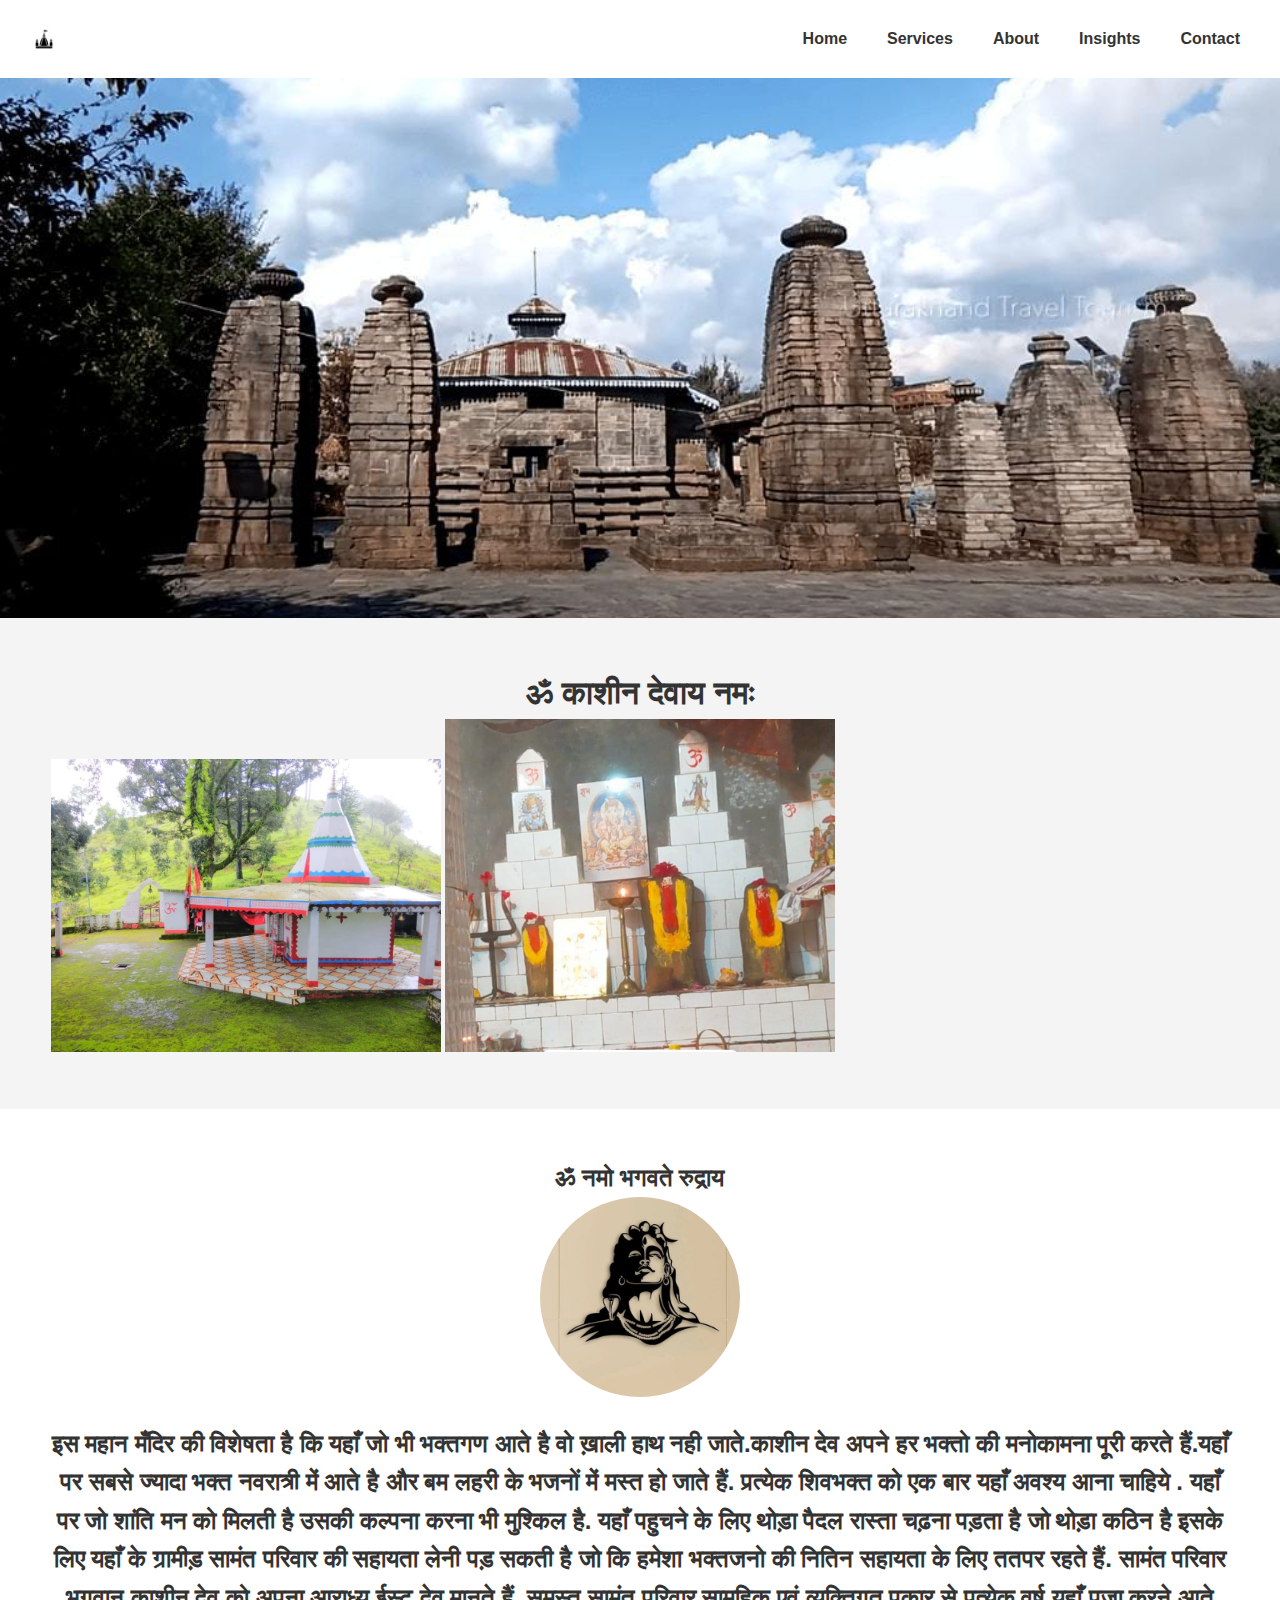
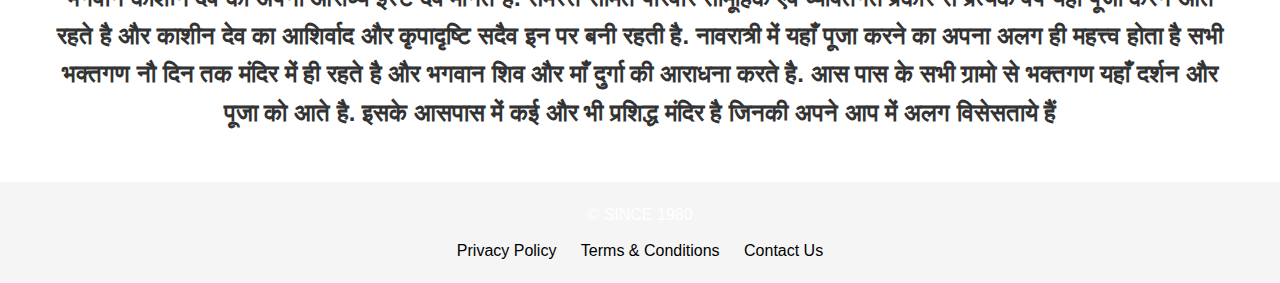
==== index.html @ a57969c3 "First REPO" ====
<!DOCTYPE html>
<html lang="en">
<head>
    <meta charset="UTF-8">
    <meta name="viewport" content="width=device-width, initial-scale=1.0">
    <title>Kasheenadhura</title>
    <link rel="stylesheet" href="temple.css">
</head>
<body>
    <!-- Header Section -->
    <header>
        <div class="header-container">
            <div class="logo"> <img src="t2.jpeg" alt="templeicon">
            </div>
        <nav class="nav-menu">
             <ul>
                <li><a href="#">Home</a></li>
                <li  class="dropdown"><a href="#" class="dropbtn">Services</a>
                    <ul class="dropdown-content"> 
                        
                <li ><a href="About.Html" target="_blank">देवभूमि उत्तराखंड</a></li>
                <li><a href="Insight.html" target="_blank">भारत के प्रसिद्ध शिव मंदिर</a></li>
                <li><a href="data.html" target="_blank">धर्मगीत</a></li>
                <li><a href="Predictions.html" target="_blank">उत्तराखंड महोत्सव (ऐतिहासिक महोत्सव)</a></li>
                <li><a href="contact.html"target="_blank">दर्शन</a></li>
                    </ul></li>

                <li ><a href="About.Html" target="_blank">About</a></li>
                <li><a href="Insight.html" target="_blank">Insights</a></li>
                <li><a href="contact.html"target="_blank">Contact</a></li>
            </ul>
        </nav>
        </div>
    </header>

    <!-- logo2 Section -->
    <section class="logo2">
        <div class="logo2-content">
            <a href="k1.jpeg"></a>
        </div>
    </section>

    <!-- AIM Section -->
    <section class="aim">
        <h1>ॐ काशीन देवाय नमः</h1>
        <div class="img-container">
            <img  width="33%" src="k1.jpeg" alt="temple">
            <img width="33%" src="k2.jpeg" alt="temple">
            <iframe width="33%" src="https://www.youtube.com/embed/dBCjyaytzow?si=4y-FJl9Itppcrmgl" title="YouTube video player" frameborder="0" allow="accelerometer; autoplay; clipboard-write; encrypted-media; gyroscope; picture-in-picture; web-share" referrerpolicy="strict-origin-when-cross-origin" allowfullscreen></iframe>
            


        </div>
    </section>

    <!-- Om Section -->
    <section class="O3">
        <h2>ॐ नमो भगवते रुद्राय</h2>
        <img src="k3.jpeg" alt="shivji-image">
        <p> <h2>इस महान मँदिर की विशेषता है कि यहाँ जो भी भक्तगण आते है वो ख़ाली हाथ नही जाते.काशीन देव अपने हर भक्तो की मनोकामना पूरी करते हैं.यहाँ पर सबसे ज्यादा भक्त  नवरात्री में आते है और बम लहरी के भजनों में मस्त हो जाते हैं. प्रत्येक शिवभक्त को एक बार यहाँ अवश्य आना चाहिये . यहाँ पर जो शांति मन को मिलती है उसकी कल्पना करना भी मुश्किल है. यहाँ पहुचने के लिए थोड़ा पैदल रास्ता चढ़ना पड़ता है जो थोड़ा कठिन है इसके लिए यहाँ के ग्रामीड़ सामंत परिवार की सहायता लेनी पड़ सकती है जो कि हमेशा भक्तजनो की नितिन सहायता के लिए ततपर रहते हैं.
            सामंत परिवार भगवान काशीन देव को अपना आराध्य ईस्ट देव मानते हैं. समस्त सामंत परिवार सामूहिक एवं व्यक्तिगत प्रकार से प्रत्येक वर्ष यहाँ पूजा करने आते रहते है और काशीन देव का आशिर्वाद और कृपादृष्टि सदैव इन पर बनी रहती है. नावरात्री में यहाँ पूजा करने का अपना अलग ही महत्त्व होता है सभी भक्तगण नौ दिन तक मंदिर में ही रहते है और भगवान शिव और माँ दुर्गा की आराधना करते है. आस पास के सभी ग्रामो से भक्तगण यहाँ दर्शन और पूजा को आते है. इसके आसपास में कई और भी प्रशिद्ध मंदिर है जिनकी अपने आप में  अलग विसेसताये हैं</h2></p>
    </section>

    <!-- Footer Section -->
    <footer>
        <p>&copy;  SINCE 1980 </p>
        <ul>
            <li><a href="data.html">Privacy Policy</a></li>
            <li><a href="About.Html">Terms & Conditions</a></li>
            <li><a href="contact.html">Contact Us</a></li>
        </ul>
        
    </footer>
</body>
</html>
---- temple.css ----
*{
    margin: 0;
    padding: 0;
    box-sizing: border-box;
}

body {
    font-family: Arial, sans-serif;
    line-height: 1.6;
    background-color: #f4f4f4;
    color: #333;
}

header {
    box-shadow: 0 2px 4px rgba(0, 0, 0, 0.1);
    background-color: white;
    
}

.header-container {
    display: flex;
    justify-content: space-between;
    align-items: center;
    padding: 10px 20px;
}
.logo img{
    height: 50px;
}


.nav-menu ul {
    list-style: none;
    display: flex;
    gap: 20px;
}

.nav-menu a {
    text-decoration: none;
    color: #333;
    font-weight: bold;
    font-size: 16px;
}

/* Drop-down  */
.nav-menu .dropdown {
    position: relative;
}

.nav-menu .dropdown-content {
    display: none;
    position: absolute;
    background-color: #f9f9f9;
    min-width: 160px;
    box-shadow: 0 8px 16px rgba(0, 0, 0, 0.2);
    z-index: 1;
}

.nav-menu .dropdown-content li {
    padding: 12px 16px;
}

.nav-menu .dropdown-content li a {
    text-decoration: none;
    display: block;
    color: #333;
    font-size: 14px;
}

.nav-menu .dropdown-content li a:hover {
    background-color: #FF9933;
    color: white;
}

.nav-menu .dropdown:hover .dropdown-content {
    display: block;
}

.nav-menu .dropdown:hover .dropbtn {
    color: #FFFFFF;
}
nav ul {
    list-style: none;
    display: flex;
}

nav ul li {
    margin-right: 20px;
}

nav ul li a {
    color: white;
    text-decoration: none;
}

nav ul li a:hover {
    text-decoration: underline;
}

.logo2 {
    background-image: url('k4.jpeg');
    background-size: cover;
    background-position: center;
    height: 60vh;
    display: flex;
    justify-content: center;
    align-items: center;
    color: black;
    text-align: center;
}

.logo2-content h2 {
    font-size: 3rem;
}

.logo2-content p {
    font-size: 1.5rem;
    margin-bottom: 20px;
}
.aim {
    padding: 50px;
    text-align: center;
}

.video-container {
    display: flex;
    justify-content: center;
    margin-top: 20px;
}

.O3 {
    padding: 50px;
    background-color: #fff;
    text-align: center;
}

.O3 img {
    width: 200px;
    height: auto;
    border-radius: 50%;
    margin-bottom: 20px;
}

footer {
    background-color: whitesmoke;
    color: white;
    text-align: center;
    padding: 20px;
}

footer ul {
    list-style: none;
    padding-top: 10px;
}

footer ul li {
    display: inline;
    margin: 0 10px;
}

footer ul li a {
    color: black;
    text-decoration: none;
}

footer ul li a:hover {
    text-decoration: underline ;
   color: #333333;
}
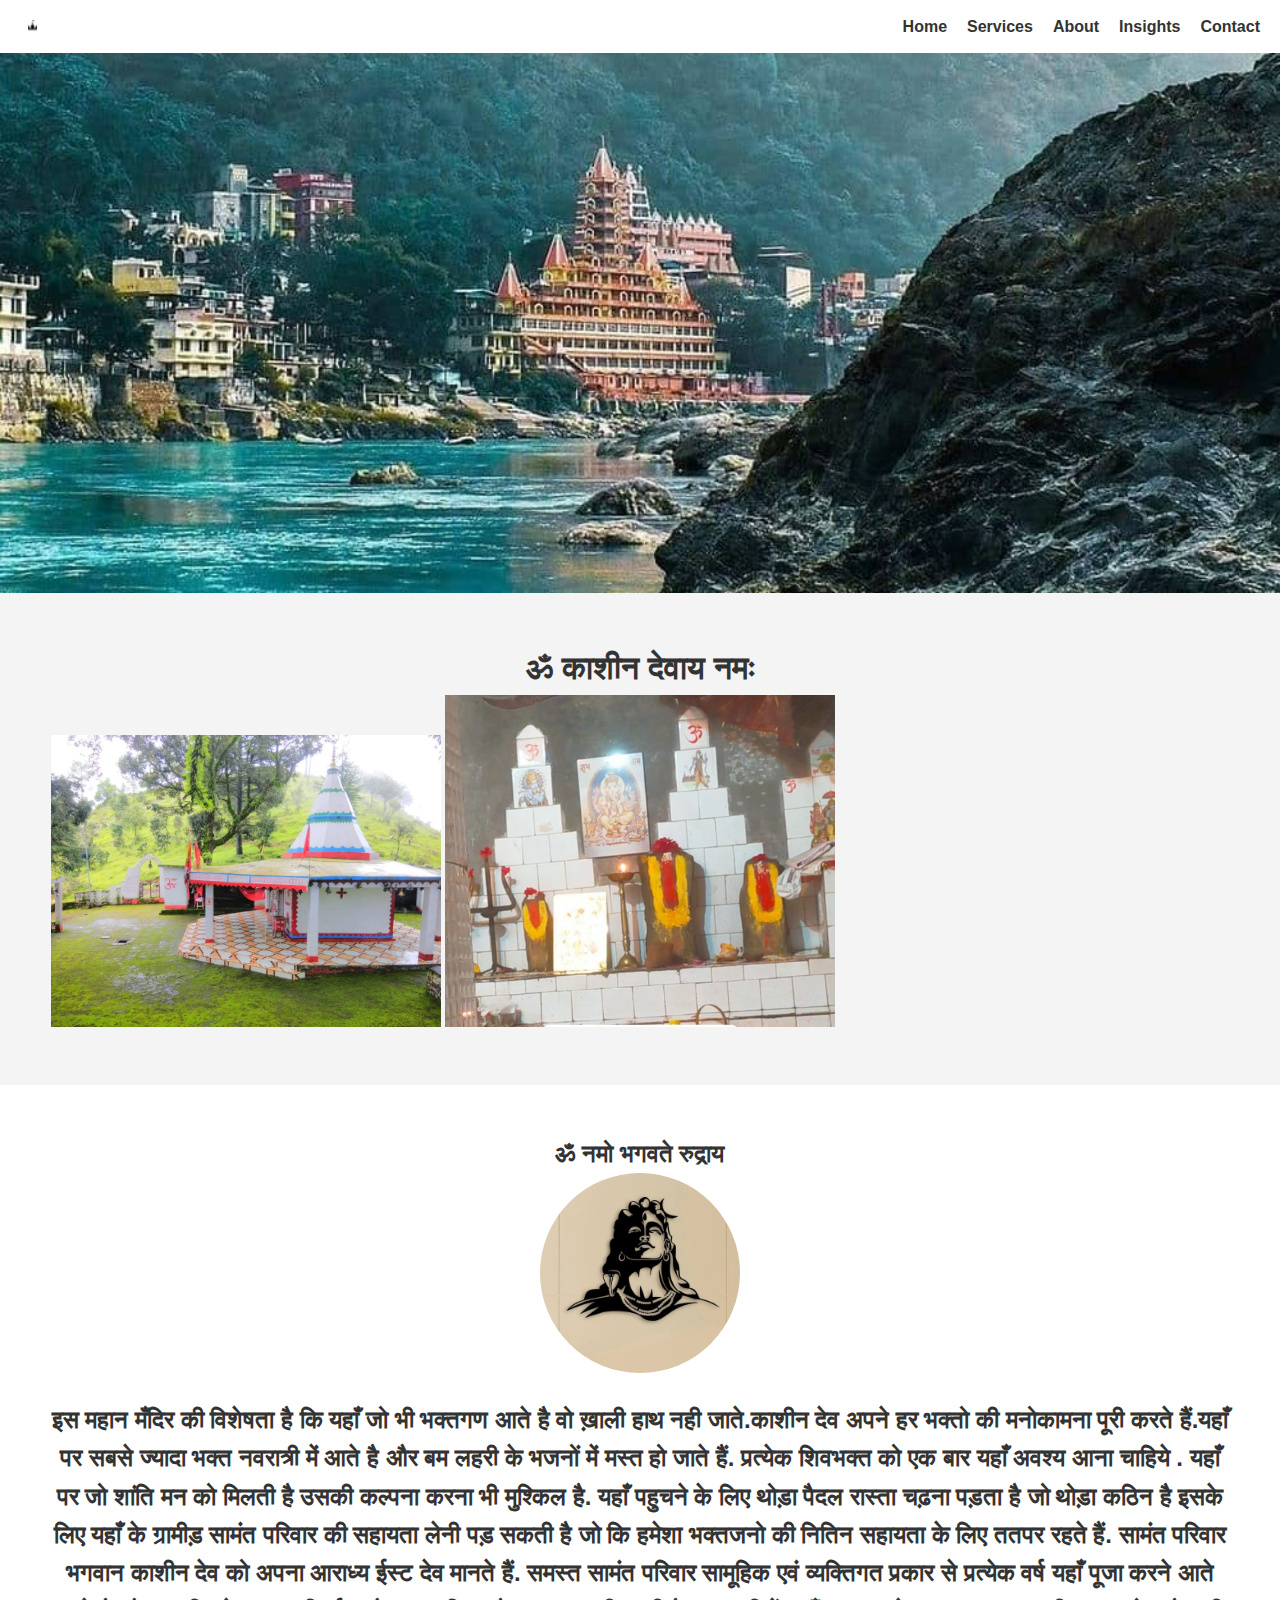
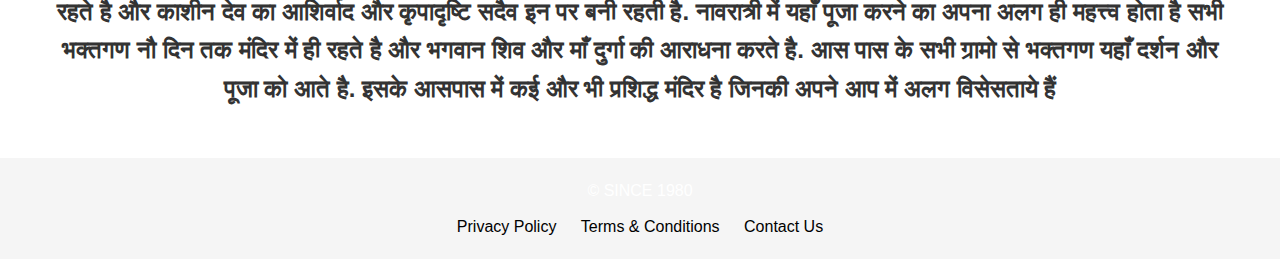
==== commit f1d8f3b2: "new pages" ====
--- a/index.html
+++ b/index.html
@@ -10,7 +10,7 @@
     <!-- Header Section -->
     <header>
         <div class="header-container">
-            <div class="logo"> <img src="t2.jpeg" alt="templeicon">
+            <div class="logo"> <img src="t2.jpeg" alt="Image of temple">
             </div>
         <nav class="nav-menu">
              <ul>
@@ -18,9 +18,9 @@
                 <li  class="dropdown"><a href="#" class="dropbtn">Services</a>
                     <ul class="dropdown-content"> 
                         
-                <li ><a href="About.Html" target="_blank">देवभूमि उत्तराखंड</a></li>
+                <li ><a href="dev.Html" target="_blank">देवभूमि उत्तराखंड</a></li>
                 <li><a href="Insight.html" target="_blank">भारत के प्रसिद्ध शिव मंदिर</a></li>
-                <li><a href="data.html" target="_blank">धर्मगीत</a></li>
+                <li><a href="dharam.html" target="_blank">धर्मगीत</a></li>
                 <li><a href="Predictions.html" target="_blank">उत्तराखंड महोत्सव (ऐतिहासिक महोत्सव)</a></li>
                 <li><a href="contact.html"target="_blank">दर्शन</a></li>
                     </ul></li>
--- a/temple.css
+++ b/temple.css
@@ -24,7 +24,7 @@
     padding: 10px 20px;
 }
 .logo img{
-    height: 50px;
+    width:  25px;
 }
 
 
@@ -78,26 +78,9 @@
 .nav-menu .dropdown:hover .dropbtn {
     color: #FFFFFF;
 }
-nav ul {
-    list-style: none;
-    display: flex;
-}
-
-nav ul li {
-    margin-right: 20px;
-}
-
-nav ul li a {
-    color: white;
-    text-decoration: none;
-}
-
-nav ul li a:hover {
-    text-decoration: underline;
-}
 
 .logo2 {
-    background-image: url('k4.jpeg');
+    background-image: url('r2.jpg');
     background-size: cover;
     background-position: center;
     height: 60vh;
@@ -165,4 +148,54 @@
 footer ul li a:hover {
     text-decoration: underline ;
    color: #333333;
-}+}
+/* For Mobile Devices */
+@media (max-width: 768px) {
+    .header-container {
+        flex-direction: row; 
+        align-items: flex-start; 
+    }
+
+    .nav-menu ul {
+        flex-direction: row; 
+        gap: 10px; 
+    }
+
+    .nav-menu a {
+        font-size: 14px; 
+    }
+
+    .logo2 {
+        height: 40vh; 
+    }
+
+    .logo2-content h2 {
+        font-size: 2rem; 
+    }
+
+    .logo2-content p {
+        font-size: 1.2rem; 
+    }
+
+    .aim {
+        padding: 30px; 
+    }
+
+    .video-container {
+        flex-direction: column; 
+        align-items: center;
+    }
+
+    .O3 {
+        padding: 30px; 
+    }
+
+    footer {
+        padding: 10px; 
+    }
+
+    footer ul li {
+        display: block;
+        
+    }
+}
